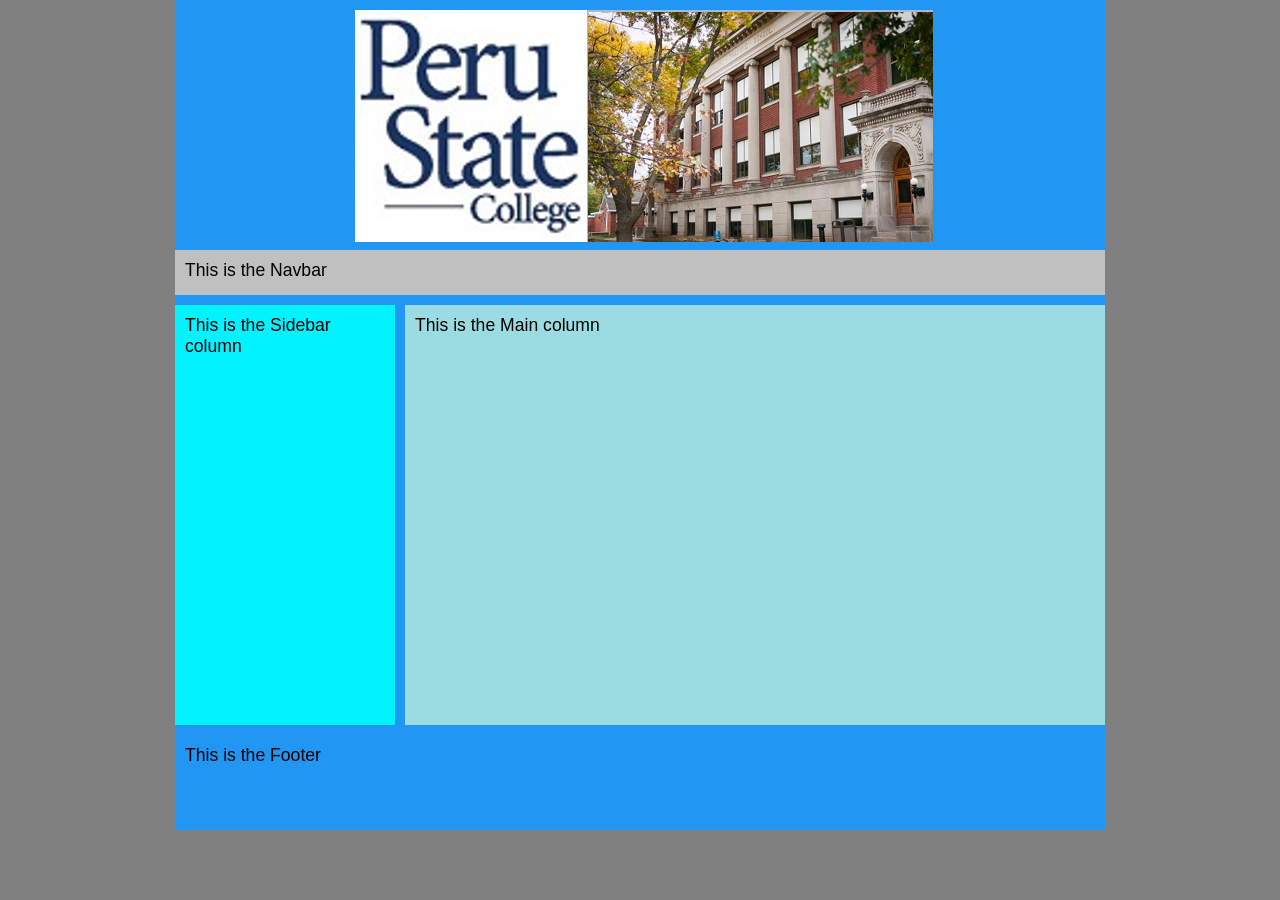
==== index.html @ cc0f7fec "Add files via upload" ====
<!DOCTYPE html>
<html lang="en">
<head>
<title>Two-Column Fixed Layout</title>
 <meta charset="utf-8" />   
   <link href="styles.css" rel="stylesheet" />

<!--
Provided 2 column fixed layout in CMIS 410 - for educational purposes only
Your Name: 
Today's Date: 

-->
</head>
<body>
<div id="container">
	<div id="header"> 
		<img src="samplelogo.png" alt="sample logo" />
	</div> <!-- header ends here -->
	<div id="navbar"> 
		<p>This is the Navbar</p> 
	</div> <!-- navbar ends here -->
	<div id="sidebar"> 
		<p>This is the Sidebar column</p> 
	</div> <!-- sidebar column ends here -->
	<div id="main"> 
		<p>This is the Main column</p> 
	</div> <!-- main column ends here -->
	<div id="footer"> 
		<p>This is the Footer</p> 
	</div> <!-- footer ends here -->

</div> <!-- container ends here -->



</body>
</html>
---- styles.css ----
@charset "utf-8";
/*
   Sample start files #2 is a 2-column fixed layout provided in CMIS 410
   For educational purposes only
  Name:
	Date:
*/

*	{ padding: 0; 
		margin: 0;
}


body { font-size: 1.1em; 
		font-family: Arial, Helvetica, sans-serif; 
		background-color: gray;
}


#container { width: 930px; 
				border-width: 1px; 
				margin: 0 auto; 
				background-color: #2196f3;
}


#header { width: 910px; 
			margin: 0 0 10px 0; 
			padding: 10px; 
			background-color: #2196f3; 
			height: 220px;
}

#header img {
	padding-left: 170px;
}

#navbar { width: 910px; 
			margin: 0 0 10px 0; 
			padding: 10px; 
			background-color: silver; 
			height: 25px;
}


#sidebar { width: 200px; 
			margin: 0 10px 10px 0; 
			padding: 10px; 
			background-color: #00f3ff; 
			float: left; 
			height: 400px;
}


#main { width: 680px; 
		margin: 0 0 10px 0; 
		padding: 10px; 
		background-color: #9bdce2;
		float: right; 
		height: 400px;
}


#footer { width: 910px; 
			padding: 10px; 
			background-color: #2196f3;; 
			clear: both; 
			height: 75px;
}
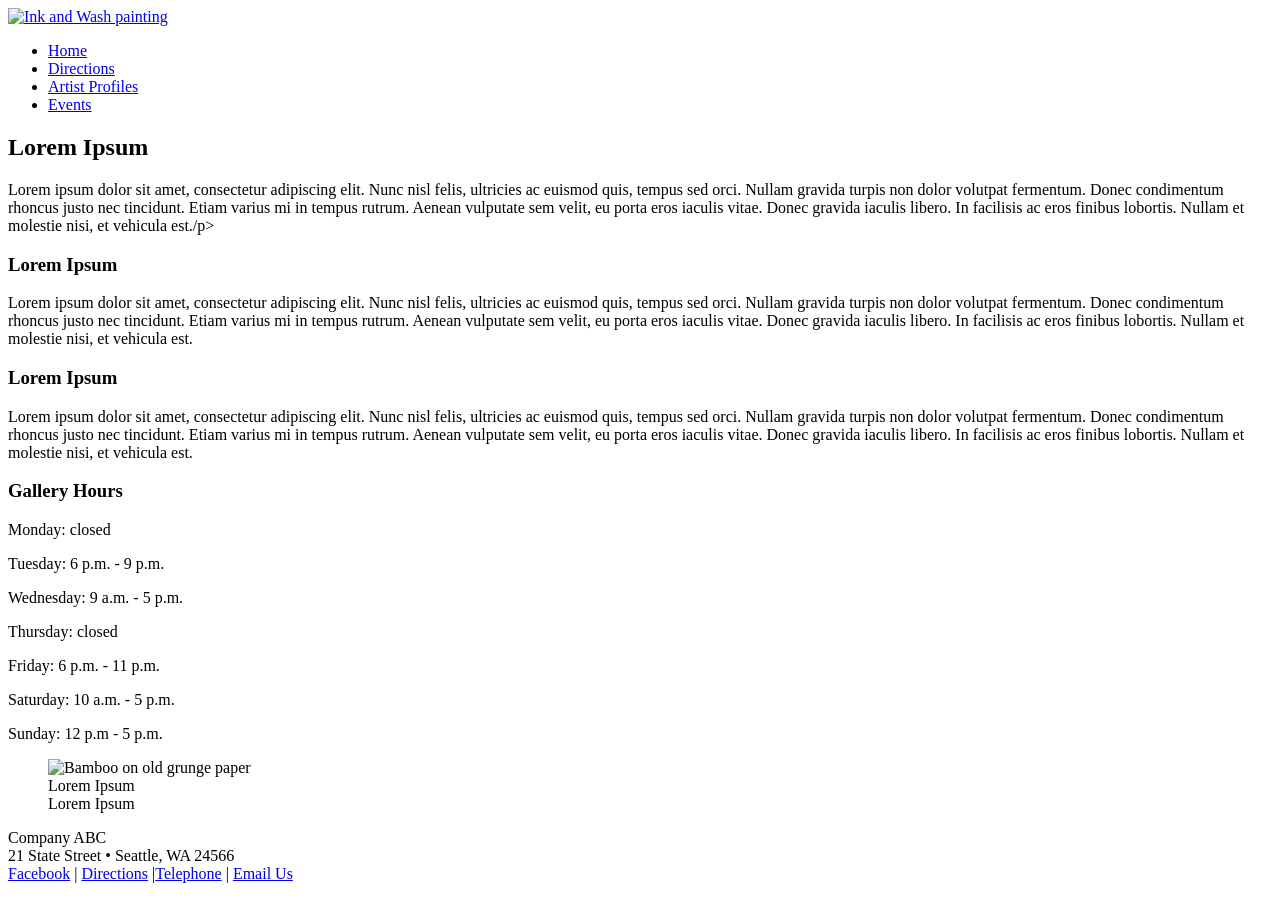
==== commit 3037a7af: "Add files via upload" ====
--- a/index.html
+++ b/index.html
@@ -1,38 +1,89 @@
 <!DOCTYPE html>
 <html lang="en">
-<head>
-<title>Two-Column Fixed Layout</title>
- <meta charset="utf-8" />   
-   <link href="styles.css" rel="stylesheet" />
+  <head>
+	<!-- 
+		Final Project CMIS 410
+		Author: Your Name
+		Date: Today's date
+		
+		These web pages are for educational purposes only, all content should be considered fictional. 
+	
+	-->
 
-<!--
-Provided 2 column fixed layout in CMIS 410 - for educational purposes only
-Your Name: 
-Today's Date: 
-
--->
-</head>
-<body>
-<div id="container">
-	<div id="header"> 
-		<img src="samplelogo.png" alt="sample logo" />
-	</div> <!-- header ends here -->
-	<div id="navbar"> 
-		<p>This is the Navbar</p> 
-	</div> <!-- navbar ends here -->
-	<div id="sidebar"> 
-		<p>This is the Sidebar column</p> 
-	</div> <!-- sidebar column ends here -->
-	<div id="main"> 
-		<p>This is the Main column</p> 
-	</div> <!-- main column ends here -->
-	<div id="footer"> 
-		<p>This is the Footer</p> 
-	</div> <!-- footer ends here -->
-
-</div> <!-- container ends here -->
+<meta http-equiv = "Content-Type" content = "text/html; charset=utf-8" />
+<title>Company Title</title>
+   <link href="css/styles.css" rel="stylesheet" />
 
 
+</head>
+
+<body>
+
+<div id = "container"> 
+
+<header> 
+
+<a href="index.html"><img src="images/inkwashgallery.jpg" alt="Ink and Wash painting"/></a>
+
+</header> 
+
+<div id = "wrapper">
+		 
+<nav> 
+	<ul>
+	  <li><a href = "index.html">Home</a></li>
+	  <li><a href = "directions.html">Directions</a></li>
+	  <li><a href = "artist.html">Artist Profiles</a></li>
+	  <li><a href = "events.html">Events</a></li>
+	</ul>
+</nav> 
+	 
+<article id = "main"> 
+
+<h2>Lorem Ipsum</h2>
+	<p>Lorem ipsum dolor sit amet, consectetur adipiscing elit. Nunc nisl felis, ultricies ac euismod quis, tempus sed orci. Nullam gravida turpis non dolor volutpat fermentum. Donec condimentum rhoncus justo nec tincidunt. Etiam varius mi in tempus rutrum. Aenean vulputate sem velit, eu porta eros iaculis vitae. Donec gravida iaculis libero. In facilisis ac eros finibus lobortis. Nullam et molestie nisi, et vehicula est./p>
+
+<h3>Lorem Ipsum</h3>
+	<p>Lorem ipsum dolor sit amet, consectetur adipiscing elit. Nunc nisl felis, ultricies ac euismod quis, tempus sed orci. Nullam gravida turpis non dolor volutpat fermentum. Donec condimentum rhoncus justo nec tincidunt. Etiam varius mi in tempus rutrum. Aenean vulputate sem velit, eu porta eros iaculis vitae. Donec gravida iaculis libero. In facilisis ac eros finibus lobortis. Nullam et molestie nisi, et vehicula est.</p>
+
+<h3>Lorem Ipsum</h3>
+	<p>Lorem ipsum dolor sit amet, consectetur adipiscing elit. Nunc nisl felis, ultricies ac euismod quis, tempus sed orci. Nullam gravida turpis non dolor volutpat fermentum. Donec condimentum rhoncus justo nec tincidunt. Etiam varius mi in tempus rutrum. Aenean vulputate sem velit, eu porta eros iaculis vitae. Donec gravida iaculis libero. In facilisis ac eros finibus lobortis. Nullam et molestie nisi, et vehicula est.</p>
+
+</article> <!-- end main -->
+
+<aside> 
+
+<h3>Gallery Hours</h3>
+
+	<p>Monday: closed</p>
+	<p>Tuesday: 6 p.m. - 9 p.m.</p>
+	<p>Wednesday:  9 a.m. - 5 p.m.</p>
+	<p>Thursday: closed</p>
+	<p>Friday: 6 p.m. - 11 p.m.</p>
+	<p>Saturday: 10 a.m. - 5 p.m.</p>
+	<p>Sunday: 12 p.m - 5 p.m.</p>
+
+<figure>
+  <img src = "images/bamboo.jpg" alt = "Bamboo on old grunge paper"  />
+
+  <figcaption>
+    Lorem Ipsum<br />
+    Lorem Ipsum
+  </figcaption> 
+</figure>
+
+</aside>   
+
+<footer> 
+
+	<p>Company ABC<br />
+	21 State Street &bull; Seattle, WA 24566<br />
+	<a href = "https://facebook.com" target="_blank">Facebook</a> | <a href = "#">Directions</a> |<a href = "#">Telephone</a> | <a href = "#">Email Us</a></p>
+
+</footer>  
+
+</div> <!-- end wrapper --> 
+</div> <!-- end container -->
 
 </body>
 </html>
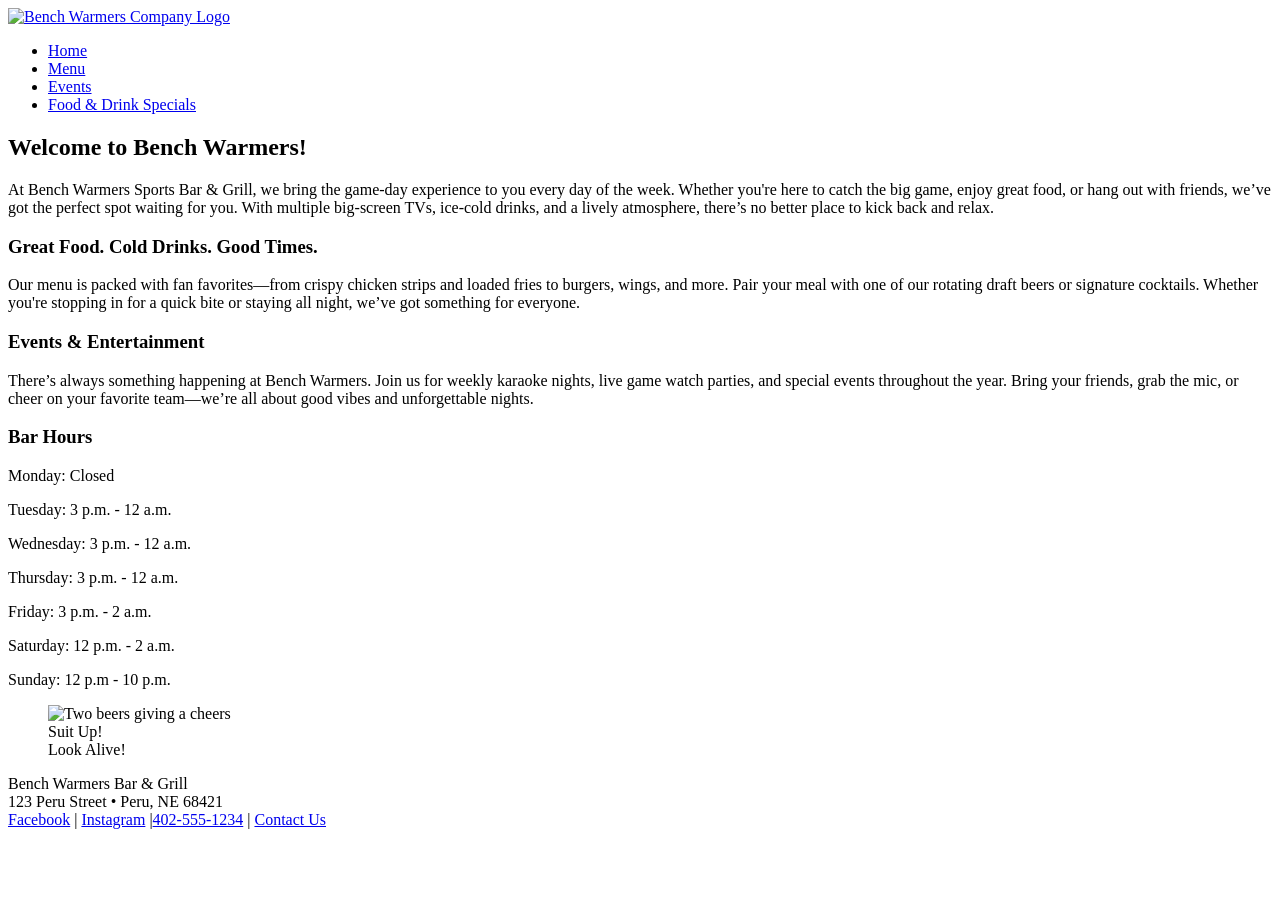
==== commit dbe836d4: "Add files via upload" ====
--- a/index.html
+++ b/index.html
@@ -3,15 +3,15 @@
   <head>
 	<!-- 
 		Final Project CMIS 410
-		Author: Your Name
-		Date: Today's date
+		Author: Trevin Erickson
+		Date: 4/6/2026
 		
 		These web pages are for educational purposes only, all content should be considered fictional. 
 	
 	-->
 
 <meta http-equiv = "Content-Type" content = "text/html; charset=utf-8" />
-<title>Company Title</title>
+<title>Bench Warmers Bar & Grill</title>
    <link href="css/styles.css" rel="stylesheet" />
 
 
@@ -23,7 +23,7 @@
 
 <header> 
 
-<a href="index.html"><img src="images/inkwashgallery.jpg" alt="Ink and Wash painting"/></a>
+<a href="index.html"><img src="images/BenchWarmersLogo.png" alt="Bench Warmers Company Logo"/></a>
 
 </header> 
 
@@ -32,43 +32,43 @@
 <nav> 
 	<ul>
 	  <li><a href = "index.html">Home</a></li>
-	  <li><a href = "directions.html">Directions</a></li>
-	  <li><a href = "artist.html">Artist Profiles</a></li>
+	  <li><a href = "menu.html">Menu</a></li>
 	  <li><a href = "events.html">Events</a></li>
+	  <li><a href = "fooddrinkspecials.html">Food & Drink Specials</a></li>
 	</ul>
 </nav> 
 	 
 <article id = "main"> 
 
-<h2>Lorem Ipsum</h2>
-	<p>Lorem ipsum dolor sit amet, consectetur adipiscing elit. Nunc nisl felis, ultricies ac euismod quis, tempus sed orci. Nullam gravida turpis non dolor volutpat fermentum. Donec condimentum rhoncus justo nec tincidunt. Etiam varius mi in tempus rutrum. Aenean vulputate sem velit, eu porta eros iaculis vitae. Donec gravida iaculis libero. In facilisis ac eros finibus lobortis. Nullam et molestie nisi, et vehicula est./p>
+<h2>Welcome to Bench Warmers!</h2>
+	<p>At Bench Warmers Sports Bar & Grill, we bring the game-day experience to you every day of the week. Whether you're here to catch the big game, enjoy great food, or hang out with friends, we’ve got the perfect spot waiting for you. With multiple big-screen TVs, ice-cold drinks, and a lively atmosphere, there’s no better place to kick back and relax.</p>
 
-<h3>Lorem Ipsum</h3>
-	<p>Lorem ipsum dolor sit amet, consectetur adipiscing elit. Nunc nisl felis, ultricies ac euismod quis, tempus sed orci. Nullam gravida turpis non dolor volutpat fermentum. Donec condimentum rhoncus justo nec tincidunt. Etiam varius mi in tempus rutrum. Aenean vulputate sem velit, eu porta eros iaculis vitae. Donec gravida iaculis libero. In facilisis ac eros finibus lobortis. Nullam et molestie nisi, et vehicula est.</p>
+<h3>Great Food. Cold Drinks. Good Times.</h3>
+	<p>Our menu is packed with fan favorites—from crispy chicken strips and loaded fries to burgers, wings, and more. Pair your meal with one of our rotating draft beers or signature cocktails. Whether you're stopping in for a quick bite or staying all night, we’ve got something for everyone.</p>
 
-<h3>Lorem Ipsum</h3>
-	<p>Lorem ipsum dolor sit amet, consectetur adipiscing elit. Nunc nisl felis, ultricies ac euismod quis, tempus sed orci. Nullam gravida turpis non dolor volutpat fermentum. Donec condimentum rhoncus justo nec tincidunt. Etiam varius mi in tempus rutrum. Aenean vulputate sem velit, eu porta eros iaculis vitae. Donec gravida iaculis libero. In facilisis ac eros finibus lobortis. Nullam et molestie nisi, et vehicula est.</p>
+<h3>Events & Entertainment</h3>
+	<p>There’s always something happening at Bench Warmers. Join us for weekly karaoke nights, live game watch parties, and special events throughout the year. Bring your friends, grab the mic, or cheer on your favorite team—we’re all about good vibes and unforgettable nights.</p>
 
 </article> <!-- end main -->
 
 <aside> 
 
-<h3>Gallery Hours</h3>
+<h3>Bar Hours</h3>
 
-	<p>Monday: closed</p>
-	<p>Tuesday: 6 p.m. - 9 p.m.</p>
-	<p>Wednesday:  9 a.m. - 5 p.m.</p>
-	<p>Thursday: closed</p>
-	<p>Friday: 6 p.m. - 11 p.m.</p>
-	<p>Saturday: 10 a.m. - 5 p.m.</p>
-	<p>Sunday: 12 p.m - 5 p.m.</p>
+	<p>Monday: Closed</p>
+	<p>Tuesday: 3 p.m. - 12 a.m.</p>
+	<p>Wednesday:  3 p.m. - 12 a.m.</p>
+	<p>Thursday: 3 p.m. - 12 a.m.</p>
+	<p>Friday: 3 p.m. - 2 a.m.</p>
+	<p>Saturday: 12 p.m. - 2 a.m.</p>
+	<p>Sunday: 12 p.m - 10 p.m.</p>
 
 <figure>
-  <img src = "images/bamboo.jpg" alt = "Bamboo on old grunge paper"  />
+  <img src = "images/beerscheers.png" alt = "Two beers giving a cheers"  />
 
   <figcaption>
-    Lorem Ipsum<br />
-    Lorem Ipsum
+    Suit Up!<br />
+    Look Alive!
   </figcaption> 
 </figure>
 
@@ -76,9 +76,9 @@
 
 <footer> 
 
-	<p>Company ABC<br />
-	21 State Street &bull; Seattle, WA 24566<br />
-	<a href = "https://facebook.com" target="_blank">Facebook</a> | <a href = "#">Directions</a> |<a href = "#">Telephone</a> | <a href = "#">Email Us</a></p>
+	<p>Bench Warmers Bar & Grill<br />
+	123 Peru Street &bull; Peru, NE 68421<br />
+	<a href = "https://facebook.com" target="_blank">Facebook</a> | <a href = "https:/www.instagram.com">Instagram</a> |<a href = "tel:4025551234">402-555-1234</a> | <a href = "mailto:trevin.erickson00973@bobcats.peru.edu">Contact Us</a></p>
 
 </footer>  
 
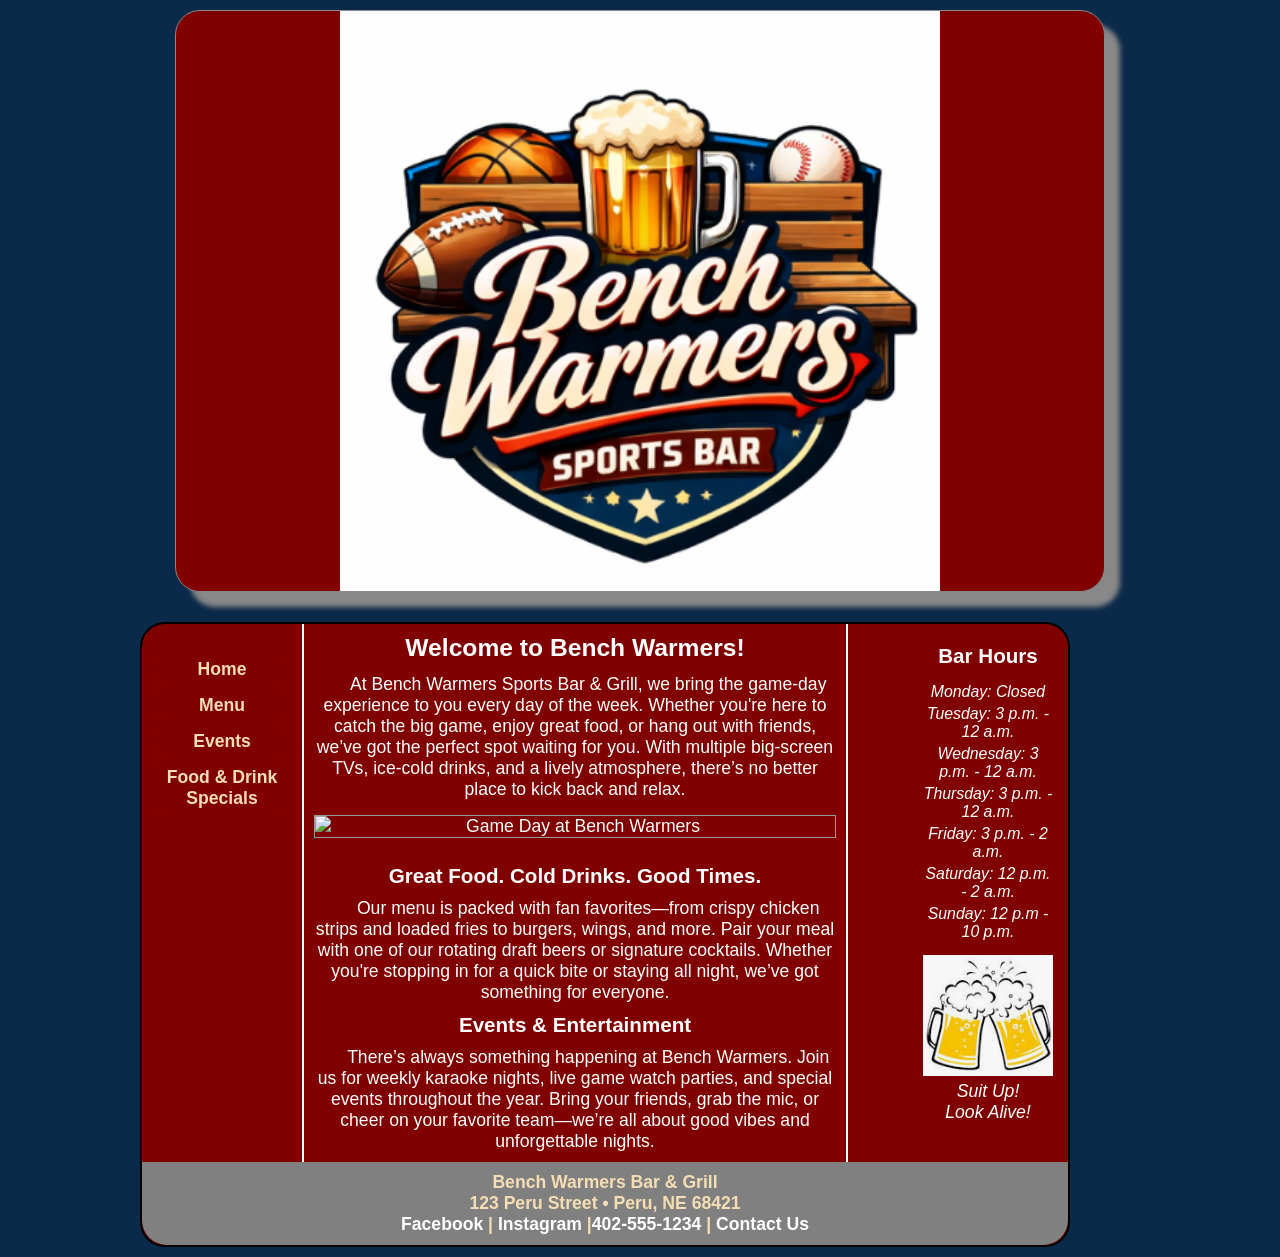
==== commit 52a82bc7: "Add files via upload" ====
--- a/index.html
+++ b/index.html
@@ -43,6 +43,8 @@
 <h2>Welcome to Bench Warmers!</h2>
 	<p>At Bench Warmers Sports Bar & Grill, we bring the game-day experience to you every day of the week. Whether you're here to catch the big game, enjoy great food, or hang out with friends, we’ve got the perfect spot waiting for you. With multiple big-screen TVs, ice-cold drinks, and a lively atmosphere, there’s no better place to kick back and relax.</p>
 
+<img src="images/gameday.jpg" alt="Game Day at Bench Warmers" class="menu-full">
+
 <h3>Great Food. Cold Drinks. Good Times.</h3>
 	<p>Our menu is packed with fan favorites—from crispy chicken strips and loaded fries to burgers, wings, and more. Pair your meal with one of our rotating draft beers or signature cocktails. Whether you're stopping in for a quick bite or staying all night, we’ve got something for everyone.</p>
 
@@ -64,12 +66,16 @@
 	<p>Sunday: 12 p.m - 10 p.m.</p>
 
 <figure>
-  <img src = "images/beerscheers.png" alt = "Two beers giving a cheers"  />
+
+  <a href="fooddrinkspecials.html">
+    <img src="images/beerscheers.png" alt="Two beers giving a cheers" />
+  </a>
 
   <figcaption>
     Suit Up!<br />
     Look Alive!
-  </figcaption> 
+  </figcaption>
+
 </figure>
 
 </aside>   
@@ -78,7 +84,7 @@
 
 	<p>Bench Warmers Bar & Grill<br />
 	123 Peru Street &bull; Peru, NE 68421<br />
-	<a href = "https://facebook.com" target="_blank">Facebook</a> | <a href = "https:/www.instagram.com">Instagram</a> |<a href = "tel:4025551234">402-555-1234</a> | <a href = "mailto:trevin.erickson00973@bobcats.peru.edu">Contact Us</a></p>
+	<a href = "https://facebook.com" target="_blank">Facebook</a> | <a href = "https://www.instagram.com" target="_blank">Instagram</a> |<a href = "tel:4025551234">402-555-1234</a> | <a href = "mailto:trevin.erickson00973@bobcats.peru.edu">Contact Us</a></p>
 
 </footer>  
 
--- a/css/styles.css
+++ b/css/styles.css
@@ -0,0 +1,225 @@
+@charset "utf-8";
+/*
+   sample start file for final project - educational use only
+   
+   Author:  Trevin Erickson 
+   Date:     
+   
+  
+
+*/
+
+* {
+    margin: 0; 
+    padding: 0;
+	box-sizing: border-box;
+}
+
+body {
+    font-size: 1.1em;
+    font-family: Arial, Helvetica, sans-serif;
+	background-color: #0b2a4a;
+}
+
+#container {
+    width: 1000px; 
+    margin: 0 auto;
+    background-color: transparent;
+}
+
+
+header {
+    width: 930px;
+    margin: 10px auto 30px auto;
+    text-align: center;
+    border: 1px solid #888888;
+    box-shadow: 15px 15px 5px 0 #888888;
+    border-radius: 25px;
+    background-color: #800000;
+}
+
+nav {
+    width: 150px;
+    margin: 0 5px 0 5px; 
+    padding: 25px 10px 0 10px;
+    float: left;
+    text-align: center;
+}
+
+nav a {
+	color:#ddd;
+}
+
+nav ul {
+    font-weight: bold;
+    list-style: none;
+}
+
+nav ul li a {
+    padding: 5px;
+    color: #f5deb3;
+    text-decoration: none;
+    display: block;
+	background-color: #800000;
+	border-radius: 10px;
+	margin: 5px 0;
+}
+
+nav ul li a:hover {
+    background-color: #b22222;
+    color: white;
+}
+
+#main {
+    width: 546px;
+	text-align: center;
+    padding: 10px;
+    float: left;
+    color: white;
+    border-left: 2px solid;
+    border-right: 2px solid;     
+}
+
+#main p {
+    text-indent: 1.5em;
+}
+
+figure{
+    padding-top: 10px;
+    text-align: center;
+}
+
+figcaption {
+    font-style: italic;
+}
+
+aside {
+    width: 150px;
+    margin: 0 5px 0 5px;
+    padding: 10px;
+    float: right;
+	text-align: center;
+	color: white;
+}
+
+aside p {
+    font-style: italic;
+    font-size: 0.9em;
+	text-align: center;
+	margin: 4px auto;
+	line-height: 1.2 em;
+}
+
+aside img {
+    max-width: 100%;
+    height: auto;
+}
+
+h2 {
+    font-size: 1.4em;
+    text-align: center;
+    padding-bottom: 0.5em;
+}
+
+h3 {
+    text-align: center;
+    padding-bottom: 0.5em;
+    padding-top: 0.5em;
+}
+
+footer {
+    width: 100%;
+    margin: 0;
+    padding: 10px;
+    background-color: gray;
+    clear: both;
+    color: wheat;
+    font-weight: bold;
+    text-align: center;
+	border-bottom-left-radius: 25px;
+	border-bottom-right-radius: 25px;
+}
+
+#wrapper {
+    width: 930px;
+    margin-bottom: 10px;
+    border: 2px solid;
+    border-radius: 25px;
+	overflow: hidden;
+	background-color: #800000;
+}/* navigation for footer */
+footer a:link {
+    color: white;
+    text-decoration: none;
+}
+
+footer a:visited {
+    color: navy;
+    background-color: grey;
+    text-decoration: none;
+}
+
+footer a:hover {
+    text-decoration: underline;
+}
+
+.menu-full {
+  width: 100%;
+  max-width: 650px;
+  height: auto;
+  display: block;
+  margin: 15px auto;
+  border: 1px solid #999;
+}
+
+.event-block {
+    margin-bottom: 20px;
+    text-align: center;
+}
+
+.event-photo {
+    width: 100%;
+    max-width: 420px;
+    height: auto;
+    display: block;
+    margin: 10px auto;
+    border: 1px solid #999;
+}
+
+.special-row {
+    display: flex;
+    align-items: center;
+    text-align: left;
+    border-bottom: 1px solid #ccc;
+    padding: 10px 0;
+}
+
+.special-icon {
+    font-size: 2.2em;
+    width: 60px;
+    text-align: center;
+    margin-right: 12px;
+}
+
+.special-row h3 {
+    text-align: left;
+    padding: 0;
+    margin-bottom: 4px;
+}
+
+.special-row p {
+    text-indent: 0;
+}
+
+aside img:hover {
+    opacity: 0.8;
+    cursor: pointer;
+}
+
+header img {
+    width: 100%;
+    max-width: 600px;   /* controls size */
+    height: auto;
+    display: block;
+    margin: 0 auto;
+}
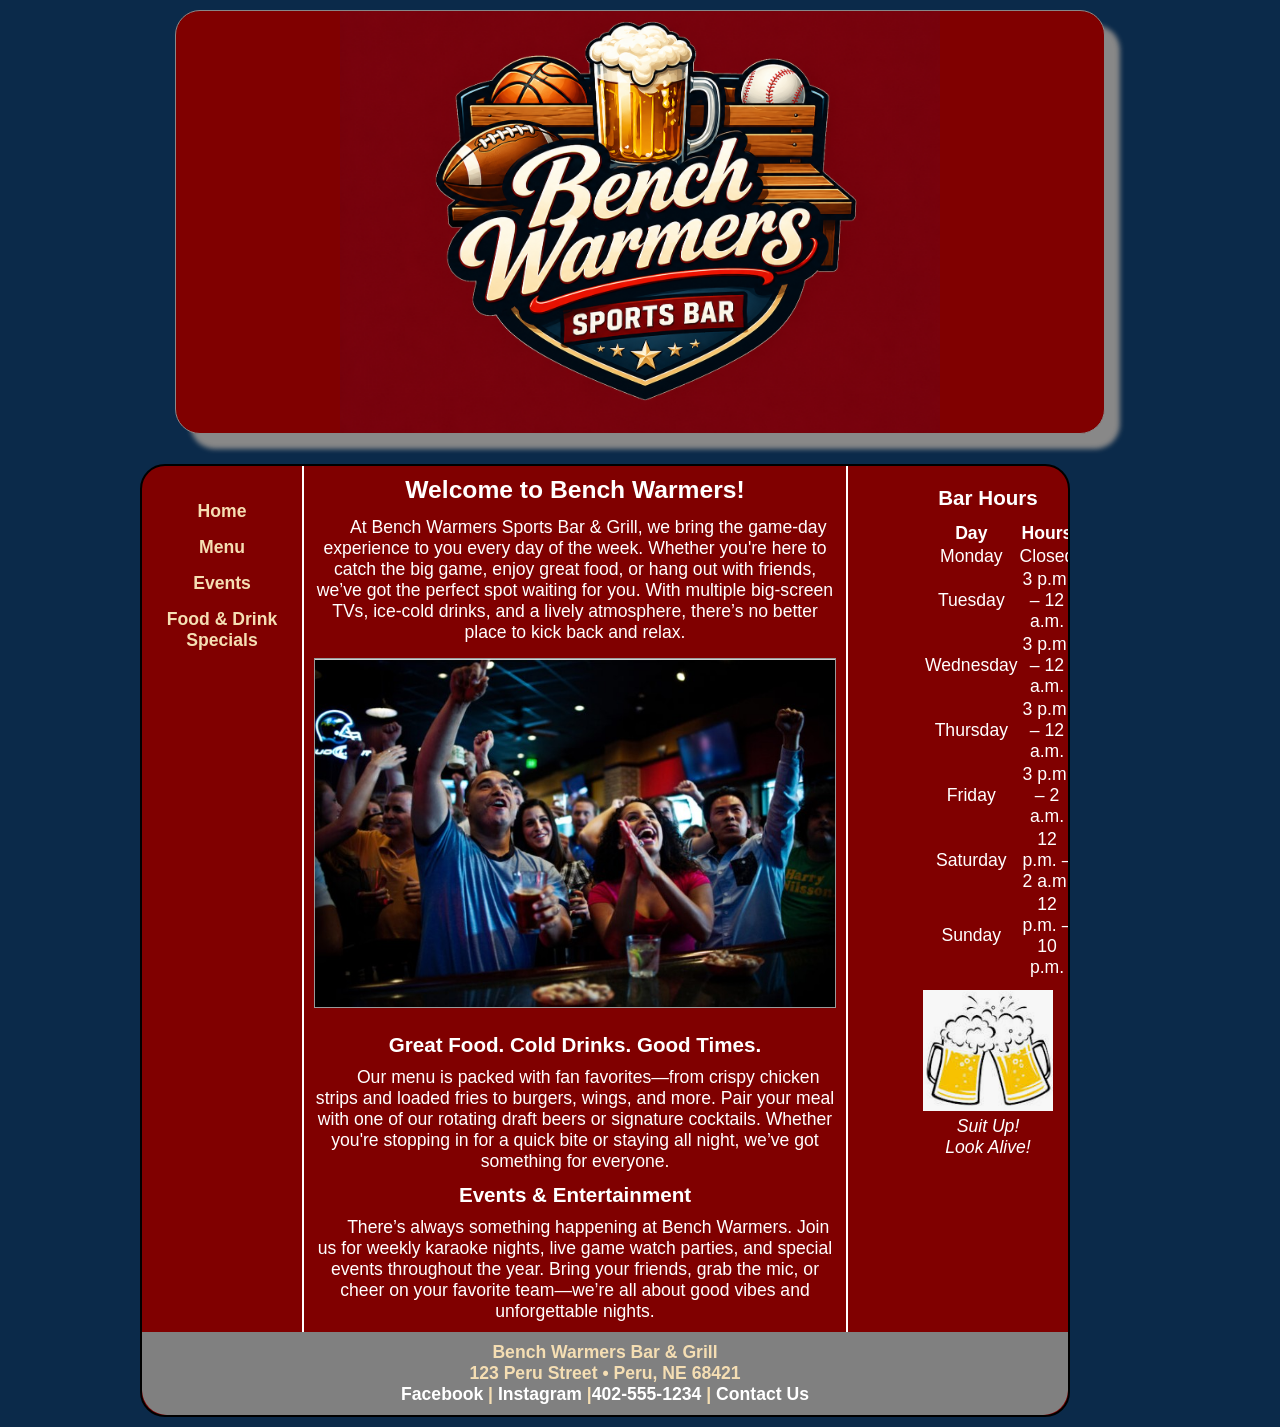
==== commit 3bf9ff58: "Add files via upload" ====
--- a/index.html
+++ b/index.html
@@ -55,15 +55,48 @@
 
 <aside> 
 
+
 <h3>Bar Hours</h3>
 
-	<p>Monday: Closed</p>
-	<p>Tuesday: 3 p.m. - 12 a.m.</p>
-	<p>Wednesday:  3 p.m. - 12 a.m.</p>
-	<p>Thursday: 3 p.m. - 12 a.m.</p>
-	<p>Friday: 3 p.m. - 2 a.m.</p>
-	<p>Saturday: 12 p.m. - 2 a.m.</p>
-	<p>Sunday: 12 p.m - 10 p.m.</p>
+<table class="hours-table">
+  <thead>
+    <tr>
+      <th>Day</th>
+      <th>Hours</th>
+    </tr>
+  </thead>
+  <tbody>
+    <tr>
+      <td>Monday</td>
+      <td>Closed</td>
+    </tr>
+    <tr>
+      <td>Tuesday</td>
+      <td>3 p.m. – 12 a.m.</td>
+    </tr>
+    <tr>
+      <td>Wednesday</td>
+      <td>3 p.m. – 12 a.m.</td>
+    </tr>
+    <tr>
+      <td>Thursday</td>
+      <td>3 p.m. – 12 a.m.</td>
+    </tr>
+    <tr>
+      <td>Friday</td>
+      <td>3 p.m. – 2 a.m.</td>
+    </tr>
+    <tr>
+      <td>Saturday</td>
+      <td>12 p.m. – 2 a.m.</td>
+    </tr>
+    <tr>
+      <td>Sunday</td>
+      <td>12 p.m. – 10 p.m.</td>
+    </tr>
+  </tbody>
+</table>
+
 
 <figure>
 
